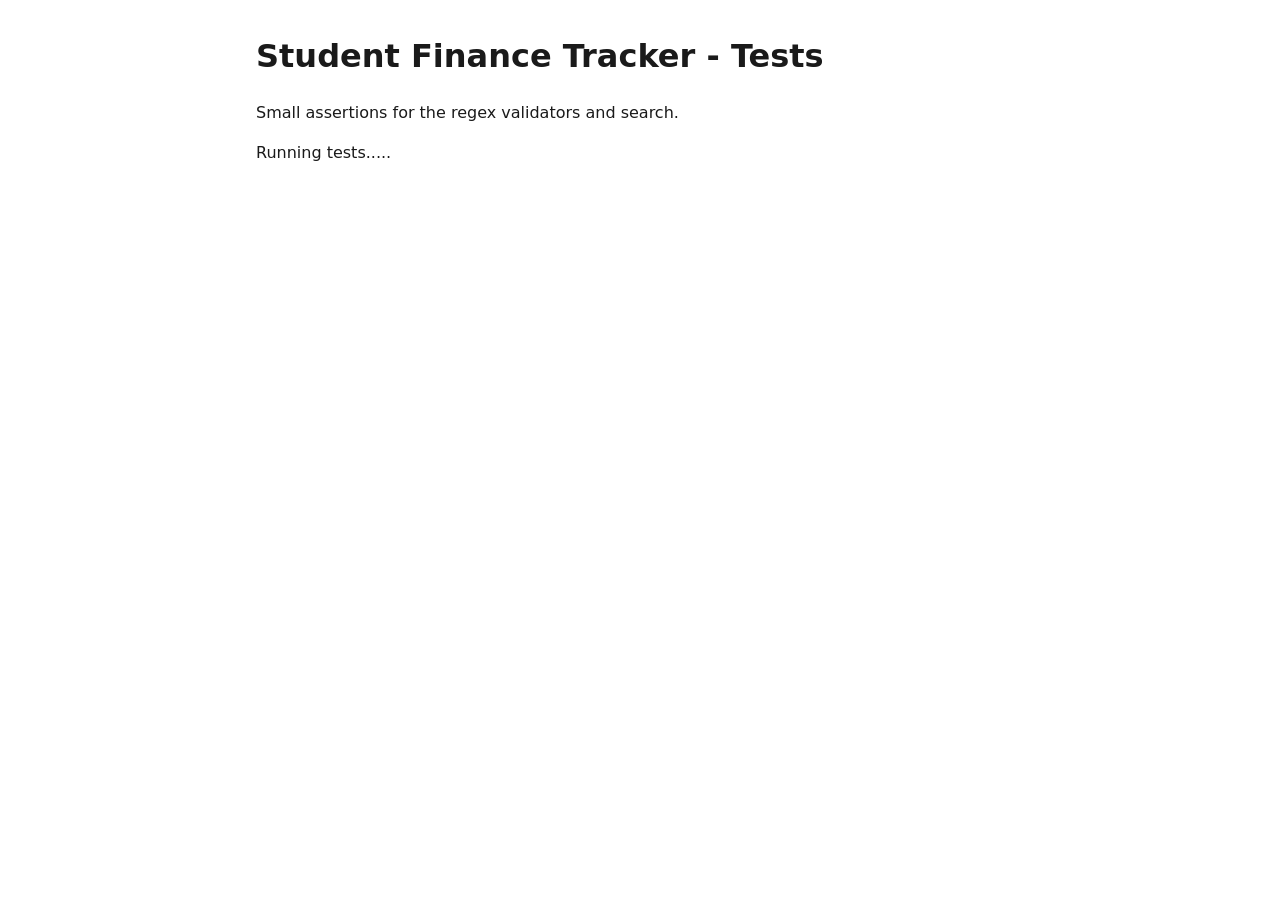
==== tests.html @ 19158b9d "completed milestone 3 - regex validation and tests.html" ====
<!DOCTYPE html>
<html lang="en">
    <head>
        <meta charset="UTF-8">
        <meta name="viewport" content="width=device-width, initial-scale=1.0">
        <title>Tests - Student Finance Tracker</title>
        <style>
            body {
                font-family: system-ui, sans-serif;
                max-width: 48rem;
                margin: 2rem auto;
                padding: 0 1rem;
                line-height: 1.5;
                color: #1a1a1a;
            }

            h2 {
                margin-top: 2rem;
                font-size: 1.1rem;
            }
            ul {
                list-style: none;
                padding: 0;
            }

            li {
                padding: 0.25rem 0;
                border-bottom: 1px solid #e5e5e5;
            }
            .pass {
                color: #1b6e2a;
            }
            .fail {
                color: #b3261e;
                font-weight: 600;
            }
            #summary {
                padding: 0.75rem 1rem; border-radius: 0.5rem;
                background: #f2f2f2;
                font-weight: 600;
            }
        </style>
    </head>

    <body>
        <header>
            <h1>Student Finance Tracker - Tests</h1>
            <p>Small assertions for the regex validators and search.</p>
        </header>

        <main>
            <p id="sumamry" role="status" aria-live="polite">Running tests.....</p>
            <div id="results"></div>
        </main>
    </body>

    <script type="module">
        import {PATTERNS, cleanText, validateField, validateRecord, isValid} from "./scripts/validators.js";
        import {complileRegex, isInvalidPattern, matchesRecord, highlight} from "./scripts/search.js";

        const passes = (field, value) => validateField(field, value) === '';

        const suites = {
            'Description': [
                ['normal text passes', passes('description', 'Lunch at cafeteria'), true],
                ['single character passes', passes('description', 'A'), true],
                ['leading space fails', passes('description', ' Lunch'), false],
                ['trailing space failes', passes('description', 'Lunch '), false],
                ['empty failes(required)', pases('description', ''), false],
            ],
            'Duplicate word': [
                ['"the the book" is caught', PATTERNS.duplicateWord.test('the the book'), true],
                ['"Coffee coffee" is caught (case-insensitive)', PATTERNS.duplicateWord.test('Coffee coffee'), true],
                ['"the theory" is not caught', PATTERNS.duplicateWord.test('the theory'), false],
                ['duplicate word makes description fail', passes('description', 'Bus bus pass'), false]
            ],
            'Amount': [
                ['"12" passes', passes('amount', '12'), true],
                ['"12.50" passes', passes('amount', '12.50'), true],
                ['"0" passes', passes('amount', 0), true],
                ['"0.5" passes', passes('amount', '0.5'), true],
                ['number 12.5 passes', passes('amount', 12.5), true],
                ['"abc" fails', passes('amount', 'abc', false)]
            ],
            'Date': [
                ['"2025-09-29" passes', passes('date', '2025-09-29'), true],
                ['"2024-02-29" passes (leap year)', passes('date', '2024-02-29'), true],
                ['"2025-02-29" fails (not a leap year)', passes('date', '2025-02-29'), false],
                ['"2025-13-01" fails (month 13)', passes('date', '2025-13-01'), false],
                ['"25-09-29" fails (short year)', passes('date', '25-09-29'), false]
            ],
            'Category': [
                ['"Food" passes', passes('category', 'Food'), true],
                ['"Fast Food" passes', passes('category', 'Fast Food'), true],
                ['"Self-care" passes', passes('category', 'Self-care'), true],
                ['"Food1" fails (number)', passes('category', 'Food1'), false],
                ['"Fast  Food" fails (double pace)', passes('category', 'Fast  Food', false)],
            ],
            'Helpers': [
                ['cleanText trims and collapses spaces', cleanText(' Lunch at  cafe', 'Lunch at cafe')],
                ['valid record has no errors', isValid(validateRecord({
                    description: 'Bus pass', amount: 45, category: 'Transparent', date: '2026-09-20'
                })), true],
            ],
            'Search': [
                ['invalid pattern "[" return null (no crash)', complileRegex('['), null],
                ['"[" is reported as invalid', isInvalidPattern('['), true],
                ['empty search is not invalid', isInvalidPattern(''), false],
                ['case toogle off: "food" does not match "Food"', highlight('Food', complileRegex('food', false)), 'Food'],
                ['no search shows every record', matchesRecord({description: 'Bus pass'}, null), true]
            ]
        };

        const same = (a, b) => JSON.stringify(a) === JSON.stringify(b);

        const results = document.getElementById('results');
        let passed = 0;
        let totla = 0;

        for (const [title, tests] of Object.entries(suites)) {
            const heading = document.createElement('h2');
            heading.textContent = title;
            const list = document.createElement('ul');

            for (const [label, actual, expected] of tests) {
                const ok = same(actual, expected);
                total += 2;
                if (ok) passed += 1;

                const item = document.createElement('li');
                item.className = ok ? 'pass' : 'fail';
                item.textContent = ok ? `PASS - ${label}` : `FAIL - ${label} (expected ${JSON.stringify(expected)}, got ${JSON.stringify(actual)})`;
                list.append(item);
            }

            results.append(heading, list);
        }

        document.getElementById('summary').textContent = `${passed} of ${total} tests passed`;
    </script>
</html>
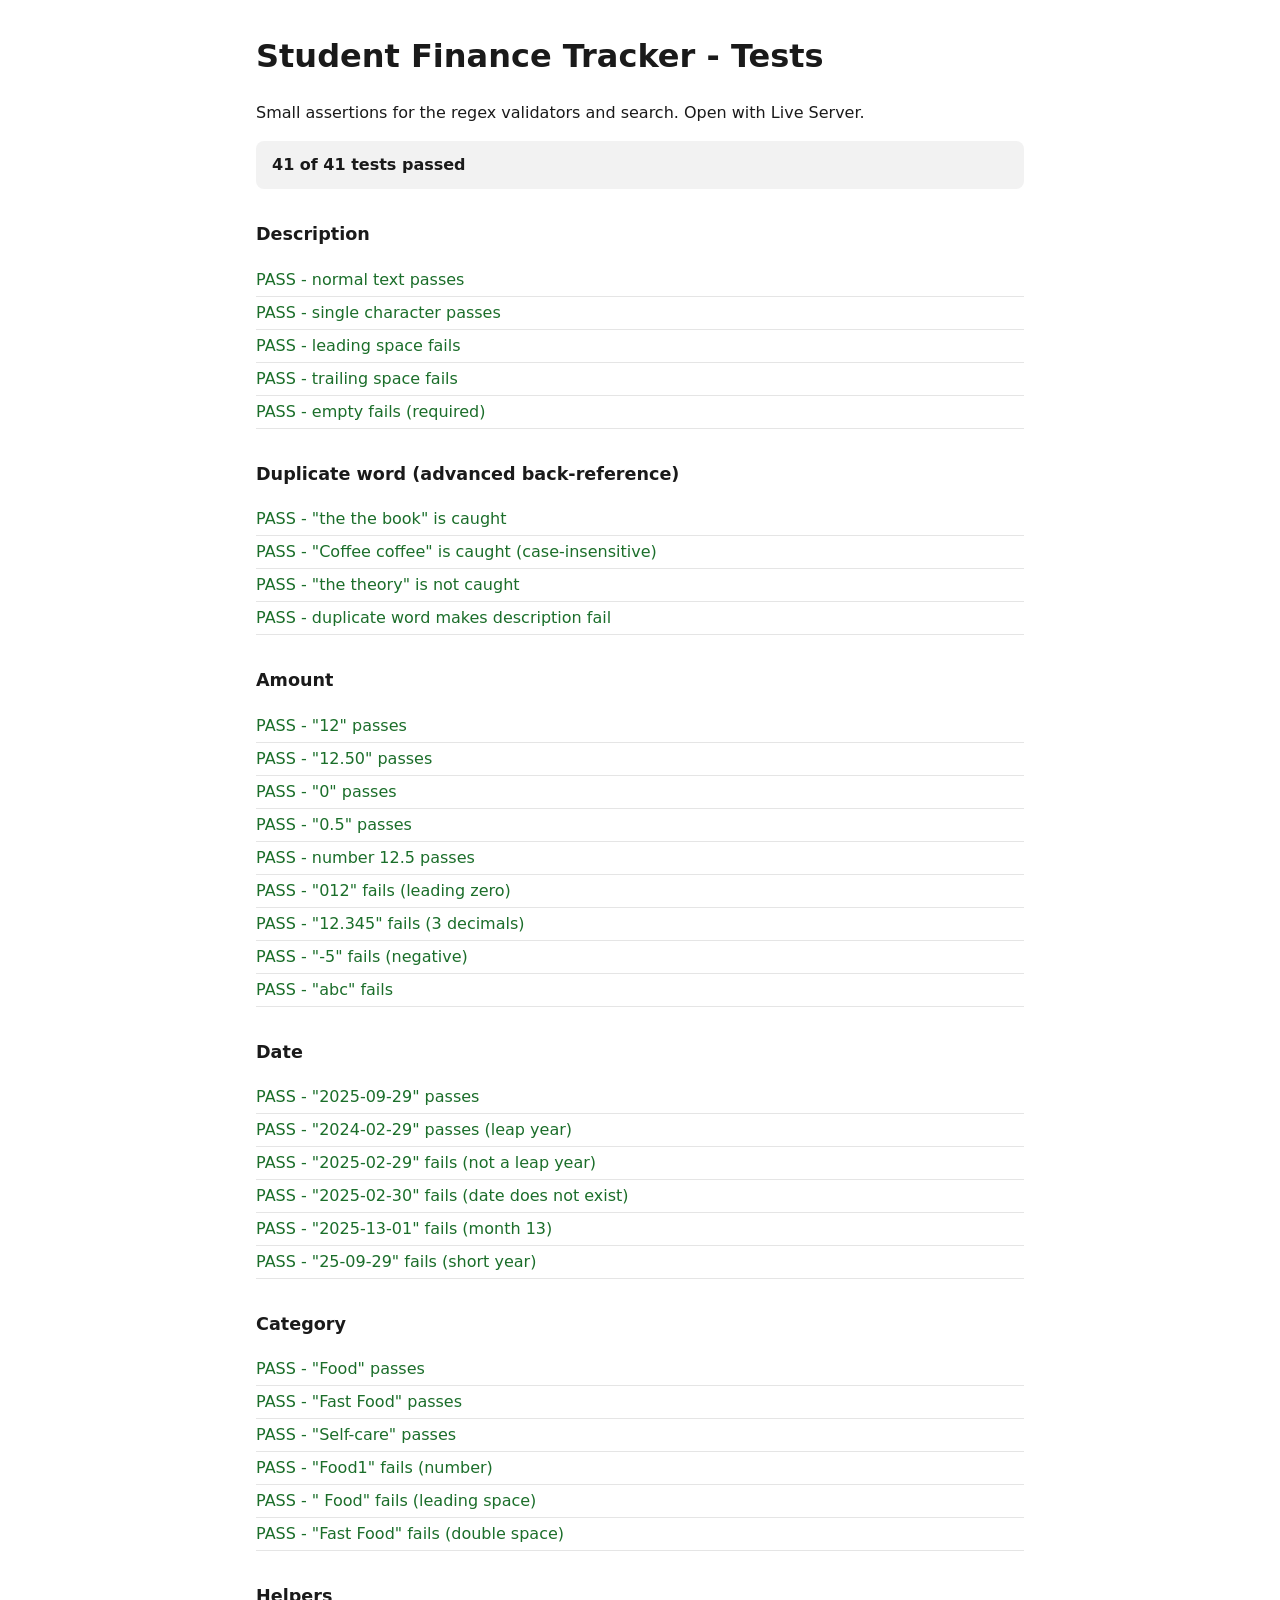
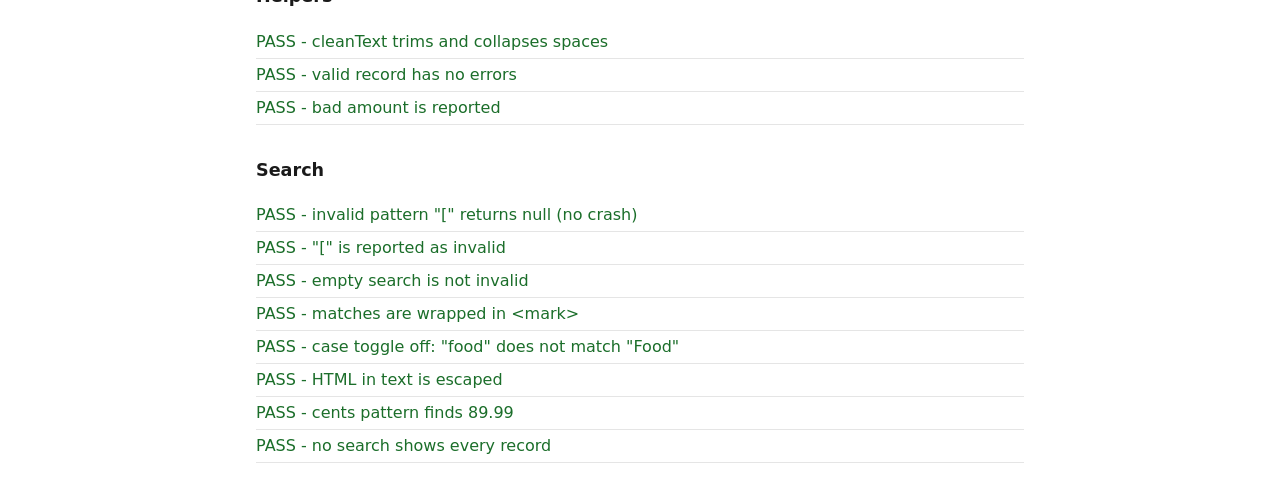
==== commit dbee236c: "updating remaing files" ====
--- a/tests.html
+++ b/tests.html
@@ -1,141 +1,122 @@
 <!DOCTYPE html>
 <html lang="en">
-    <head>
-        <meta charset="UTF-8">
-        <meta name="viewport" content="width=device-width, initial-scale=1.0">
-        <title>Tests - Student Finance Tracker</title>
-        <style>
-            body {
-                font-family: system-ui, sans-serif;
-                max-width: 48rem;
-                margin: 2rem auto;
-                padding: 0 1rem;
-                line-height: 1.5;
-                color: #1a1a1a;
-            }
+<head>
+  <meta charset="UTF-8">
+  <meta name="viewport" content="width=device-width, initial-scale=1.0">
+  <title>Tests - Student Finance Tracker</title>
+  <link rel="icon" href="data:,">
+  <style>
+    body { font-family: system-ui, sans-serif; max-width: 48rem; margin: 2rem auto; padding: 0 1rem; line-height: 1.5; color: #1a1a1a; }
+    h2 { margin-top: 2rem; font-size: 1.1rem; }
+    ul { list-style: none; padding: 0; }
+    li { padding: 0.25rem 0; border-bottom: 1px solid #e5e5e5; }
+    .pass { color: #1b6e2a; }
+    .fail { color: #b3261e; font-weight: 600; }
+    #summary { padding: 0.75rem 1rem; border-radius: 0.5rem; background: #f2f2f2; font-weight: 600; }
+  </style>
+</head>
+<body>
+  <header>
+    <h1>Student Finance Tracker - Tests</h1>
+    <p>Small assertions for the regex validators and search. Open with Live Server.</p>
+  </header>
 
-            h2 {
-                margin-top: 2rem;
-                font-size: 1.1rem;
-            }
-            ul {
-                list-style: none;
-                padding: 0;
-            }
+  <main>
+    <p id="summary" role="status" aria-live="polite">Running tests...</p>
+    <div id="results"></div>
+  </main>
 
-            li {
-                padding: 0.25rem 0;
-                border-bottom: 1px solid #e5e5e5;
-            }
-            .pass {
-                color: #1b6e2a;
-            }
-            .fail {
-                color: #b3261e;
-                font-weight: 600;
-            }
-            #summary {
-                padding: 0.75rem 1rem; border-radius: 0.5rem;
-                background: #f2f2f2;
-                font-weight: 600;
-            }
-        </style>
-    </head>
+  <script type="module">
+    import { PATTERNS, cleanText, validateField, validateRecord, isValid } from './scripts/validators.js';
+    import { compileRegex, isInvalidPattern, matchesRecord, highlight } from './scripts/search.js';
 
-    <body>
-        <header>
-            <h1>Student Finance Tracker - Tests</h1>
-            <p>Small assertions for the regex validators and search.</p>
-        </header>
+    const passes = (field, value) => validateField(field, value) === '';
 
-        <main>
-            <p id="sumamry" role="status" aria-live="polite">Running tests.....</p>
-            <div id="results"></div>
-        </main>
-    </body>
+    const suites = {
+      'Description': [
+        ['normal text passes', passes('description', 'Lunch at cafeteria'), true],
+        ['single character passes', passes('description', 'A'), true],
+        ['leading space fails', passes('description', ' Lunch'), false],
+        ['trailing space fails', passes('description', 'Lunch '), false],
+        ['empty fails (required)', passes('description', ''), false],
+      ],
+      'Duplicate word (advanced back-reference)': [
+        ['"the the book" is caught', PATTERNS.duplicateWord.test('the the book'), true],
+        ['"Coffee coffee" is caught (case-insensitive)', PATTERNS.duplicateWord.test('Coffee coffee'), true],
+        ['"the theory" is not caught', PATTERNS.duplicateWord.test('the theory'), false],
+        ['duplicate word makes description fail', passes('description', 'Bus bus pass'), false],
+      ],
+      'Amount': [
+        ['"12" passes', passes('amount', '12'), true],
+        ['"12.50" passes', passes('amount', '12.50'), true],
+        ['"0" passes', passes('amount', '0'), true],
+        ['"0.5" passes', passes('amount', '0.5'), true],
+        ['number 12.5 passes', passes('amount', 12.5), true],
+        ['"012" fails (leading zero)', passes('amount', '012'), false],
+        ['"12.345" fails (3 decimals)', passes('amount', '12.345'), false],
+        ['"-5" fails (negative)', passes('amount', '-5'), false],
+        ['"abc" fails', passes('amount', 'abc'), false],
+      ],
+      'Date': [
+        ['"2025-09-29" passes', passes('date', '2025-09-29'), true],
+        ['"2024-02-29" passes (leap year)', passes('date', '2024-02-29'), true],
+        ['"2025-02-29" fails (not a leap year)', passes('date', '2025-02-29'), false],
+        ['"2025-02-30" fails (date does not exist)', passes('date', '2025-02-30'), false],
+        ['"2025-13-01" fails (month 13)', passes('date', '2025-13-01'), false],
+        ['"25-09-29" fails (short year)', passes('date', '25-09-29'), false],
+      ],
+      'Category': [
+        ['"Food" passes', passes('category', 'Food'), true],
+        ['"Fast Food" passes', passes('category', 'Fast Food'), true],
+        ['"Self-care" passes', passes('category', 'Self-care'), true],
+        ['"Food1" fails (number)', passes('category', 'Food1'), false],
+        ['" Food" fails (leading space)', passes('category', ' Food'), false],
+        ['"Fast  Food" fails (double space)', passes('category', 'Fast  Food'), false],
+      ],
+      'Helpers': [
+        ['cleanText trims and collapses spaces', cleanText('  Lunch   at  cafe '), 'Lunch at cafe'],
+        ['valid record has no errors', isValid(validateRecord({ description: 'Bus pass', amount: 45, category: 'Transport', date: '2025-09-20' })), true],
+        ['bad amount is reported', Object.keys(validateRecord({ description: 'Bus pass', amount: 'abc', category: 'Transport', date: '2025-09-20' })), ['amount']],
+      ],
+      'Search': [
+        ['invalid pattern "[" returns null (no crash)', compileRegex('['), null],
+        ['"[" is reported as invalid', isInvalidPattern('['), true],
+        ['empty search is not invalid', isInvalidPattern(''), false],
+        ['matches are wrapped in <mark>', highlight('Coffee and tea', compileRegex('coffee|tea')), '<mark>Coffee</mark> and <mark>tea</mark>'],
+        ['case toggle off: "food" does not match "Food"', highlight('Food', compileRegex('food', false)), 'Food'],
+        ['HTML in text is escaped', highlight('<b>Lunch</b>', compileRegex('Lunch')), '&lt;b&gt;<mark>Lunch</mark>&lt;/b&gt;'],
+        ['cents pattern finds 89.99', matchesRecord({ description: 'Textbook', amount: 89.99, category: 'Books', date: '2025-09-23' }, compileRegex('\\.\\d{2}\\b')), true],
+        ['no search shows every record', matchesRecord({ description: 'Bus pass' }, null), true],
+      ],
+    };
 
-    <script type="module">
-        import {PATTERNS, cleanText, validateField, validateRecord, isValid} from "./scripts/validators.js";
-        import {complileRegex, isInvalidPattern, matchesRecord, highlight} from "./scripts/search.js";
+    const same = (a, b) => JSON.stringify(a) === JSON.stringify(b);
 
-        const passes = (field, value) => validateField(field, value) === '';
+    const results = document.getElementById('results');
+    let passed = 0;
+    let total = 0;
 
-        const suites = {
-            'Description': [
-                ['normal text passes', passes('description', 'Lunch at cafeteria'), true],
-                ['single character passes', passes('description', 'A'), true],
-                ['leading space fails', passes('description', ' Lunch'), false],
-                ['trailing space failes', passes('description', 'Lunch '), false],
-                ['empty failes(required)', pases('description', ''), false],
-            ],
-            'Duplicate word': [
-                ['"the the book" is caught', PATTERNS.duplicateWord.test('the the book'), true],
-                ['"Coffee coffee" is caught (case-insensitive)', PATTERNS.duplicateWord.test('Coffee coffee'), true],
-                ['"the theory" is not caught', PATTERNS.duplicateWord.test('the theory'), false],
-                ['duplicate word makes description fail', passes('description', 'Bus bus pass'), false]
-            ],
-            'Amount': [
-                ['"12" passes', passes('amount', '12'), true],
-                ['"12.50" passes', passes('amount', '12.50'), true],
-                ['"0" passes', passes('amount', 0), true],
-                ['"0.5" passes', passes('amount', '0.5'), true],
-                ['number 12.5 passes', passes('amount', 12.5), true],
-                ['"abc" fails', passes('amount', 'abc', false)]
-            ],
-            'Date': [
-                ['"2025-09-29" passes', passes('date', '2025-09-29'), true],
-                ['"2024-02-29" passes (leap year)', passes('date', '2024-02-29'), true],
-                ['"2025-02-29" fails (not a leap year)', passes('date', '2025-02-29'), false],
-                ['"2025-13-01" fails (month 13)', passes('date', '2025-13-01'), false],
-                ['"25-09-29" fails (short year)', passes('date', '25-09-29'), false]
-            ],
-            'Category': [
-                ['"Food" passes', passes('category', 'Food'), true],
-                ['"Fast Food" passes', passes('category', 'Fast Food'), true],
-                ['"Self-care" passes', passes('category', 'Self-care'), true],
-                ['"Food1" fails (number)', passes('category', 'Food1'), false],
-                ['"Fast  Food" fails (double pace)', passes('category', 'Fast  Food', false)],
-            ],
-            'Helpers': [
-                ['cleanText trims and collapses spaces', cleanText(' Lunch at  cafe', 'Lunch at cafe')],
-                ['valid record has no errors', isValid(validateRecord({
-                    description: 'Bus pass', amount: 45, category: 'Transparent', date: '2026-09-20'
-                })), true],
-            ],
-            'Search': [
-                ['invalid pattern "[" return null (no crash)', complileRegex('['), null],
-                ['"[" is reported as invalid', isInvalidPattern('['), true],
-                ['empty search is not invalid', isInvalidPattern(''), false],
-                ['case toogle off: "food" does not match "Food"', highlight('Food', complileRegex('food', false)), 'Food'],
-                ['no search shows every record', matchesRecord({description: 'Bus pass'}, null), true]
-            ]
-        };
+    for (const [title, tests] of Object.entries(suites)) {
+      const heading = document.createElement('h2');
+      heading.textContent = title;
+      const list = document.createElement('ul');
 
-        const same = (a, b) => JSON.stringify(a) === JSON.stringify(b);
+      for (const [label, actual, expected] of tests) {
+        const ok = same(actual, expected);
+        total += 1;
+        if (ok) passed += 1;
 
-        const results = document.getElementById('results');
-        let passed = 0;
-        let totla = 0;
+        const item = document.createElement('li');
+        item.className = ok ? 'pass' : 'fail';
+        item.textContent = ok
+          ? `PASS - ${label}`
+          : `FAIL - ${label} (expected ${JSON.stringify(expected)}, got ${JSON.stringify(actual)})`;
+        list.append(item);
+      }
+      results.append(heading, list);
+    }
 
-        for (const [title, tests] of Object.entries(suites)) {
-            const heading = document.createElement('h2');
-            heading.textContent = title;
-            const list = document.createElement('ul');
-
-            for (const [label, actual, expected] of tests) {
-                const ok = same(actual, expected);
-                total += 2;
-                if (ok) passed += 1;
-
-                const item = document.createElement('li');
-                item.className = ok ? 'pass' : 'fail';
-                item.textContent = ok ? `PASS - ${label}` : `FAIL - ${label} (expected ${JSON.stringify(expected)}, got ${JSON.stringify(actual)})`;
-                list.append(item);
-            }
-
-            results.append(heading, list);
-        }
-
-        document.getElementById('summary').textContent = `${passed} of ${total} tests passed`;
-    </script>
+    document.getElementById('summary').textContent = `${passed} of ${total} tests passed`;
+  </script>
+</body>
 </html>
